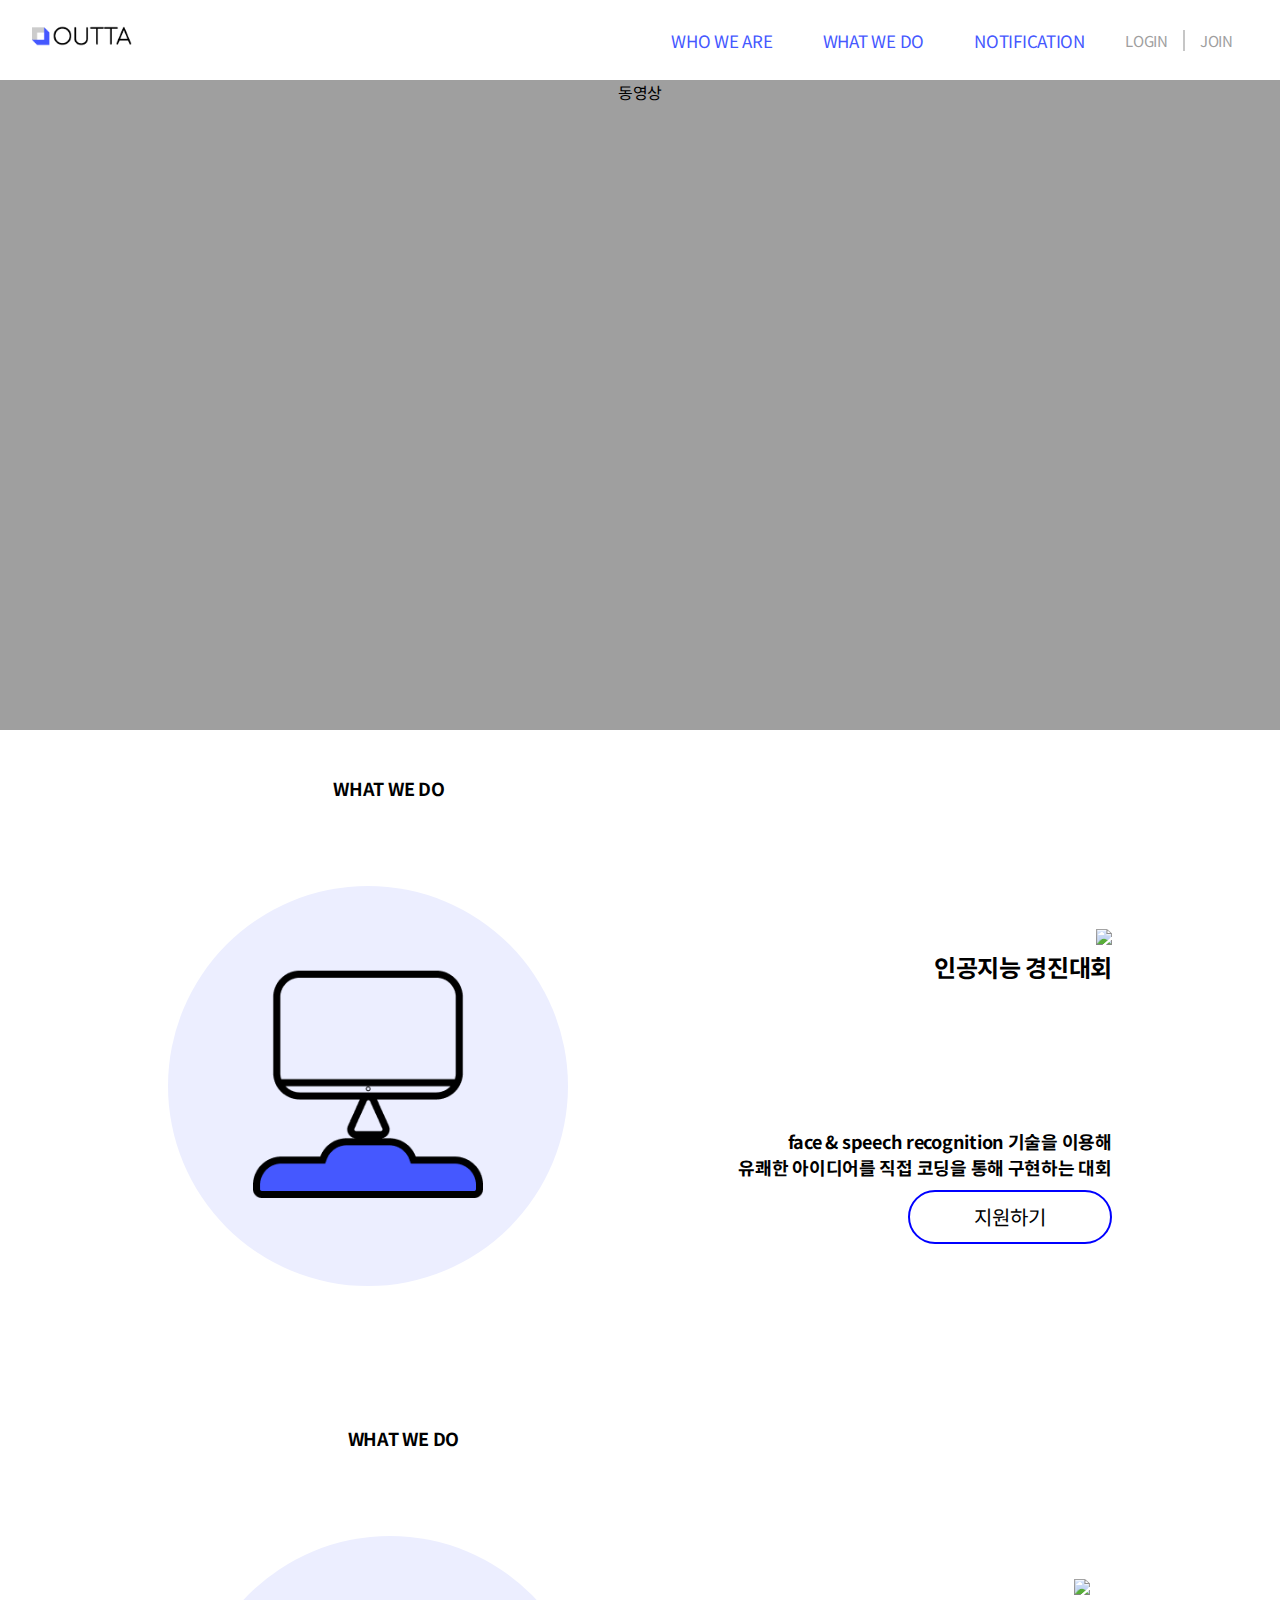
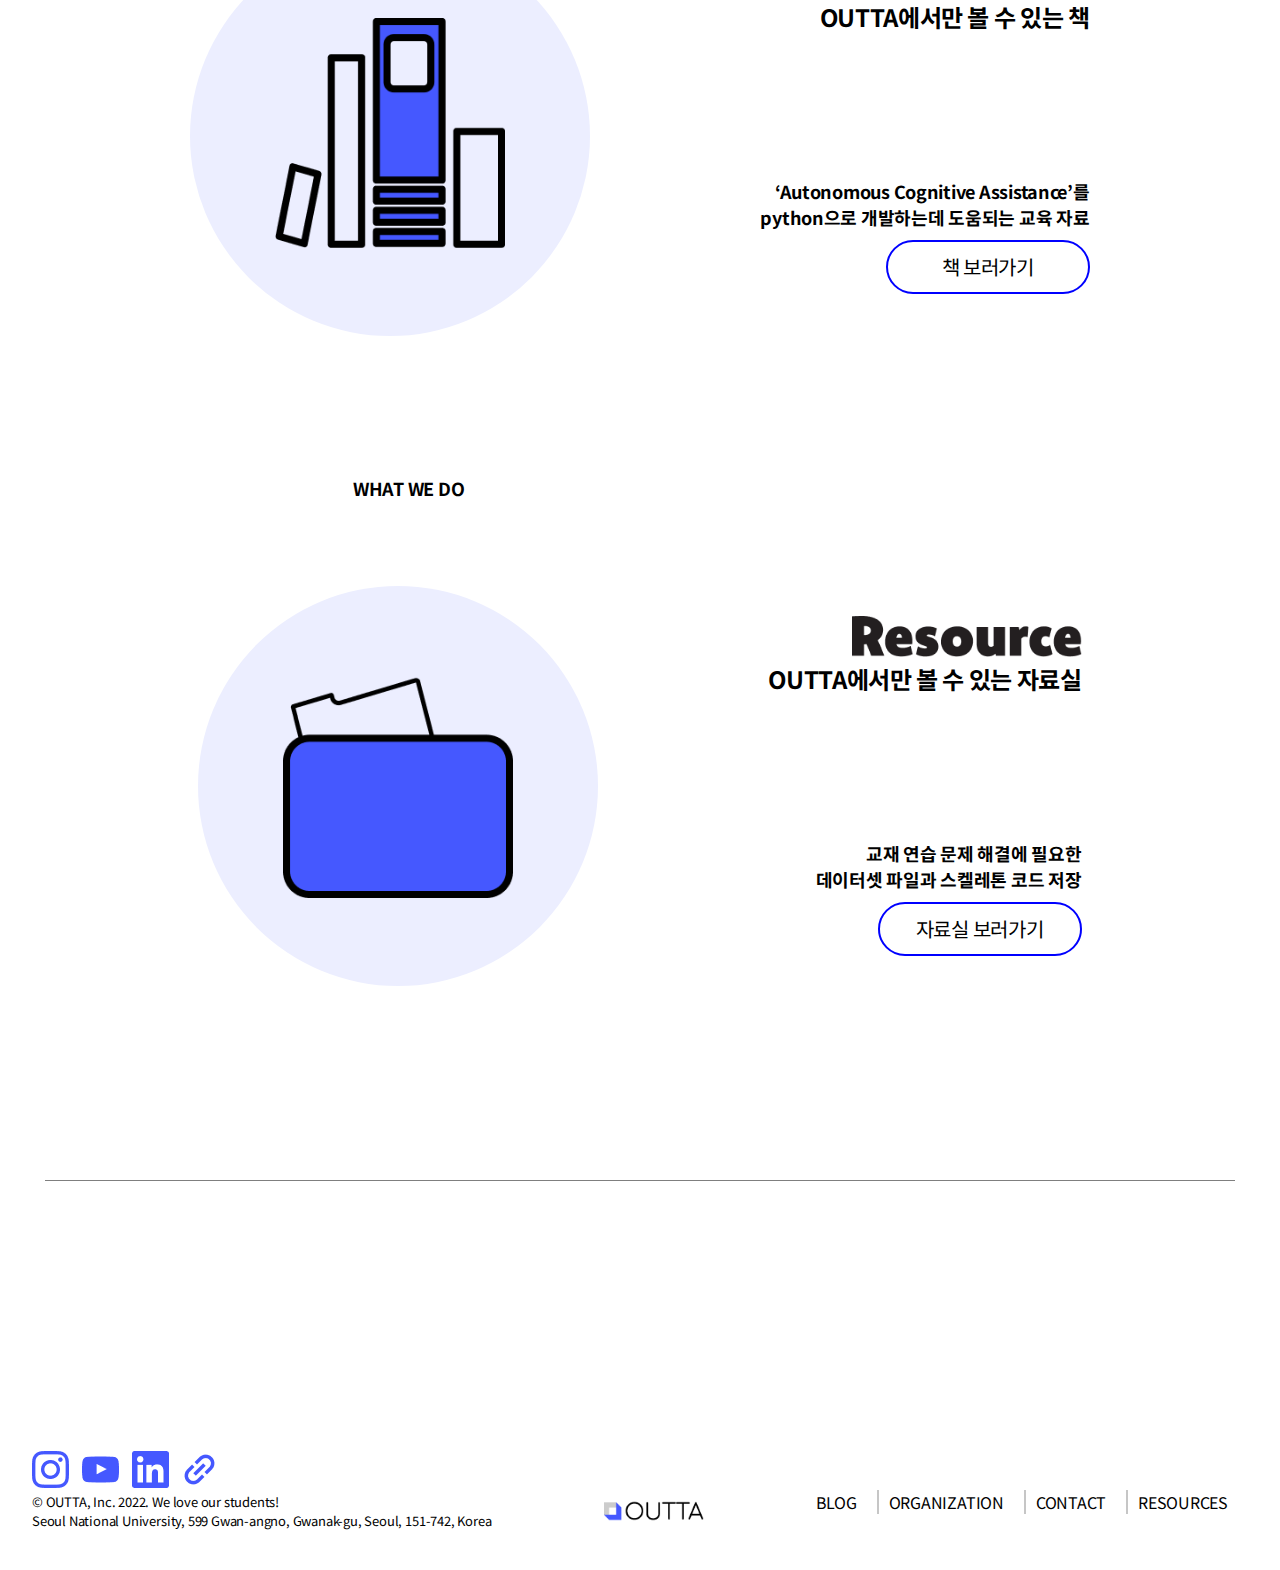
==== index.html @ d09a5239 "Add files via upload" ====
<!DOCTYPE html>
<head>
    <meta charset="UTF-8">
    <meta http-equiv="X-UA-Compatible" content="IE=edge">
    <link rel="stylesheet", type="text/css", href="index.css">
    <link href="https://fonts.googleapis.com/css2?family=Noto+Sans+KR:wght@100;300;400;500;700;900&display=swap" rel="stylesheet">
    <script src="https://ajax.googleapis.com/ajax/libs/jquery/3.4.1/jquery.min.js"></script>
    <script src="index.js"></script>
    <title>Document</title>
</head>
<body>
    <div class="container">
        <div class="header">
            <div class="logo">
                <a href="/"><img src="Sample Logo.png"></a>    
            </div>
            <div class="menu">
               <ul>
                   <li>WHO WE ARE</li>
                   <li>WHAT WE DO</li>
                   <li>NOTIFICATION</li>
               </ul>
            </div>
            <div class="login">
                <ul>
                    <li>LOGIN</li>
                    <li style="border-right: 0px">JOIN</li>
                </ul>
            </div>
        </div>
        <div class="video">
            동영상
        </div>
        <div class="program">
            <div class="top">
                <h2>WHAT WE DO</h2>
            </div>
            <div class="main">
                <div class="circle">
                    <div class="base"><img src="프로그램 일러.png"></img></div>
                    <div class="sa"><img src="프로그램 일러 hover.png"></img></div>
                </div>
                <div class="explain">
                    <div><img src="program.png"></div>
                    <h3>인공지능 경진대회</h3>
                    <h5>
                    face & speech recognition 기술을 이용해<br>
                    유쾌한 아이디어를 직접 코딩을 통해 구현하는 대회
                    </h5>
                    <div class="oval"><span>지원하기</span></div>
                </div>
            </div>
        </div>
        <div class="book">
            <div class="top">
                <h2>WHAT WE DO</h2>
            </div>
            <div class="main">
                <div class="circle">
                    <div class="base"><img src="책 일러.png"></div>
                    <div class="sa"><img src="책 일러 hover.png"></div>
                </div>
                <div class="explain">
                    <div><img src="book.png" style="width: 165px;"></div>
                    <h3>OUTTA에서만 볼 수 있는 책</h3>
                    <h5>
                    ‘Autonomous Cognitive Assistance’를<br>
                    python으로 개발하는데 도움되는 교육 자료
                    </h5>
                    <div class="oval"><span>책 보러가기</span></div>
                </div>
            </div>
        </div>
        <div class="resource">
            <div class="top">
                <h2>WHAT WE DO</h2>
            </div>
            <div class="main">
                <div class="circle">
                    <div class="base"><img src="자료실 일러.png"></div>
                    <div class="sa"><img src="자료실 일러 hover.png"></div>
                </div>
                <div class="explain">
                    <div><img src="Resource.png"></div>
                    <h3>OUTTA에서만 볼 수 있는 자료실</h3>
                    <h5>
                    교재 연습 문제 해결에 필요한<br>
                    데이터셋 파일과 스켈레톤 코드 저장
                    </h5>
                    <div class="oval"><span>자료실 보러가기</span></div>
                </div>
            </div>
        </div>
        <div class="footer">
            <div class="line"></div>
            <div class="under">
                <div class="left">
                    <a href><img src="Instagram.png"></a>
                    <a href><img src="Black.png"></a>
                    <a href><img src="LinkedIn.png"></a>
                    <a href><img src="Link.png"></a>
                    <div style="text-align: left">
                        © OUTTA, Inc. 2022. We love our students!<br>
                        Seoul National University, 599 Gwan-angno, Gwanak-gu, Seoul, 151-742, Korea
                    </div>
                </div>
                <div class="logo">
                    <img src="Sample Logo.png">
                </div>
                <div class="right">
                    <ul>
                        <li>BLOG</li>
                        <li>ORGANIZATION</li>
                        <li>CONTACT</li>
                        <li style="border-right: 0px">RESOURCES</li>
                    </ul>
                </div>
            </div>
        </div>
    </div>

</body>
</html>
---- index.css ----
* {
    font-family: 'Noto Sans KR', sans-serif;
    letter-spacing: -0.015em;
    text-align: center;
    list-style: none;
    text-decoration: none;
    border-collapse: collapse;
    padding: 0px;
}

body {
    margin: 0;
}

.container {
    display: flex;
    flex-direction: column;
    width: 100%;
    align-items: center;
}
    /* header */
    .header {
        display: flex;
        flex-direction: row;
        justify-content: flex-end;
        height: 80px;
        width: 95%;
        align-items: center;
        gap: 40px;
    }

        .menu {
            flex-grow: 1;
        }

        .header ul{
            display: flex;
            justify-content: space-evenly;
            justify-content: flex-end;
            
        }

        .menu ul{
            color: #4558FF;
            gap: 50px;
            font-size: 17px;
        }

        .login ul{
            display: flex;
            flex-direction: row;
            color: rgba(159, 159, 159, 1);
            font-size: 15px;
            gap:15px;
            align-items: center;
        }

        .login li{
            border-right: 2px solid rgba(198, 198, 198, 1);
            padding-right: 15px;

        }

    .video {
        width: 100%;
        height: 650px;
        background-color: rgba(159, 159, 159, 1);
    }

    /* program, book, resource */
    .program{
        height: 650px;
        display: flex;
        flex-direction: column;
        align-items: center;
        gap: 70px;
    }

    
    .book{
        height: 650px;
        display: flex;
        flex-direction: column;
        align-items: center;
        gap: 70px;
    }

    .resource{
        height: 650px;
        display: flex;
        flex-direction: column;
        align-items: center;
        gap: 70px;
    }
        
        /* contents of program, book, resource*/
        .top{
            margin-top: 30px;
            width: 65%;
            font-size: 18px;
        }

        .main{
            grid-gap: 170px;
            width: 100%;
            position: relative;
            font-size: 18px;
            display: grid;
            align-items: center;
            justify-content: center;
            grid-template-areas:
                "circle explain"
        }

        .explain{
            display: grid;
            justify-items: right;
            font-size: 15px;
        }

        .main img{
            width: 230px;
        }

        h2 {
            text-align: left;
            font-size: 18px;
        }

        h3 {
            margin-top: 0px;
            font-size: 24px;
        }

        h5 {
            text-align: right;
            margin-top: 120px;
            margin-bottom: 0px;
            font-size: 18px;
        }

        .oval {
            justify-content: center;
            margin-top: 10px;
            vertical-align: middle;
            width: 200px;
            height: 50px;
            background: transparent;
            border-radius: 80px / 80px;
            border: 2px solid blue;
            
        }

        .oval span {
            display: table-cell;
            height: 50px;
            width: 200px;
            font-size: 20px;
            vertical-align: middle;
            text-align: center;
        }

        .oval:hover{
            background-color: blue;
            color: white;
            transition: all 0.5s;
        }

        .circle {
            width: 400px;
            height: 400px;
            background: rgba(236, 238, 255, 1);
            border-radius: 50%;
            position: relative;
        }


    /* footer */
    .footer{
        display:flex;
        flex-direction: column;
        height: 450px;
        width: 100%;
        justify-items: flex-end;
        justify-content: space-between;
        align-items: center;
        margin-bottom: 40px;
    }

        .line{
            width: 93%;
            height: 1px;
            margin-top: 100px;

            background: rgba(0, 0, 0, 0.5);
        }

        .under{
            display: flex;
            width: 95%;
            flex-direction: row;
            justify-content: space-between;
            align-items: flex-end;
            gap: 20px;
        }

        .left{
            text-align: left;
            font-size: 13px;
        }

        .left a{
            padding: 10px;
            padding-left: 0px
        }


        .right ul{
            display: flex;
            flex-direction: row;
            gap: 10px;
        }

        .right li{
            border-right: 2px solid rgba(198, 198, 198, 1);
            padding-right: 20px
        }



        .logo img{
            width: 100px;
        }




        /* jquery */
        .base{
            position: absolute;
            top: 82px;
            left: 85px;
        
        }
        


    .sa {
        opacity: 0;
        transform: none;
        position: absolute;
        transition: all ease 1s ;
        top: 82px;
        left: 85px;
      }


    .show {
        opacity: 1;
        transform: none;
        transition: all ease 1s ;
        position: absolute;
        top: 82px;
        left: 85px;

      }
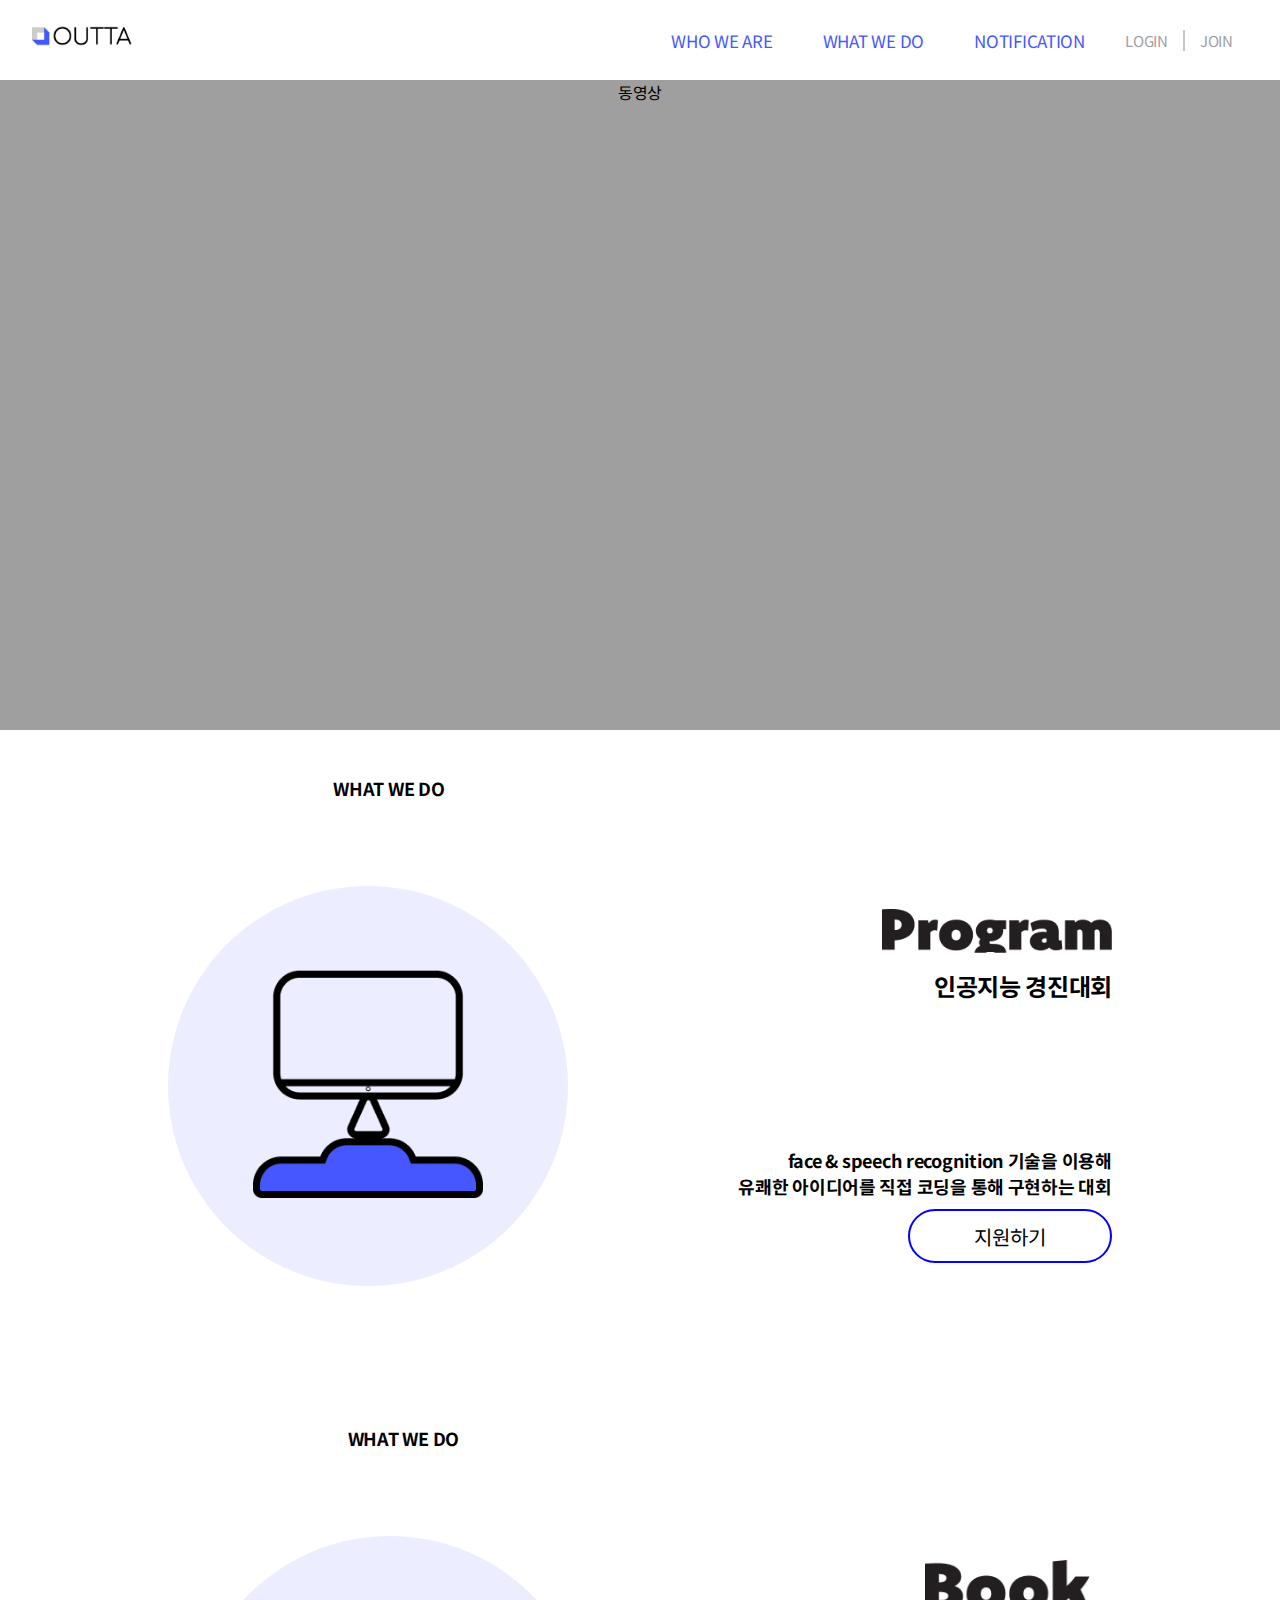
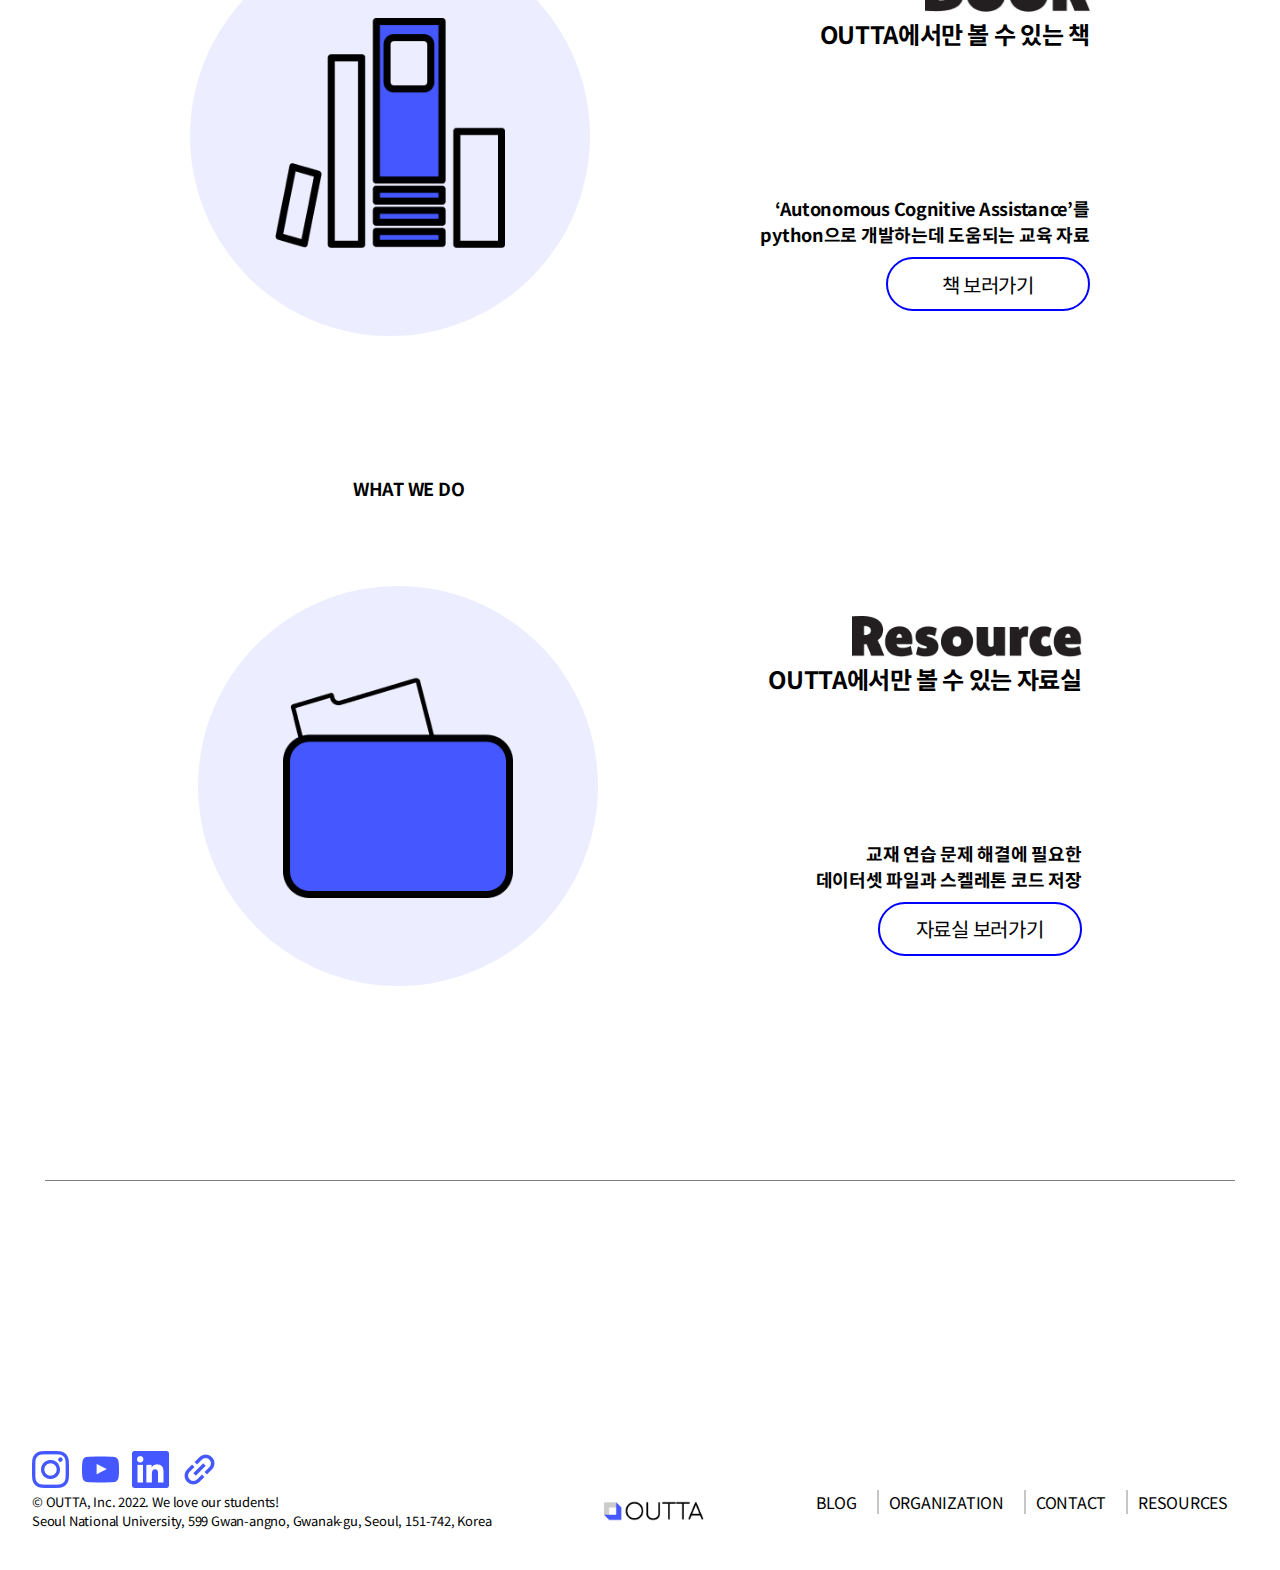
==== commit 46d3068d: "Add files via upload" ====
--- a/index.html
+++ b/index.html
@@ -41,7 +41,7 @@
                     <div class="sa"><img src="프로그램 일러 hover.png"></img></div>
                 </div>
                 <div class="explain">
-                    <div><img src="program.png"></div>
+                    <div><img src="Program.png"></div>
                     <h3>인공지능 경진대회</h3>
                     <h5>
                     face & speech recognition 기술을 이용해<br>
@@ -61,7 +61,7 @@
                     <div class="sa"><img src="책 일러 hover.png"></div>
                 </div>
                 <div class="explain">
-                    <div><img src="book.png" style="width: 165px;"></div>
+                    <div><img src="Book.png" style="width: 165px;"></div>
                     <h3>OUTTA에서만 볼 수 있는 책</h3>
                     <h5>
                     ‘Autonomous Cognitive Assistance’를<br>
